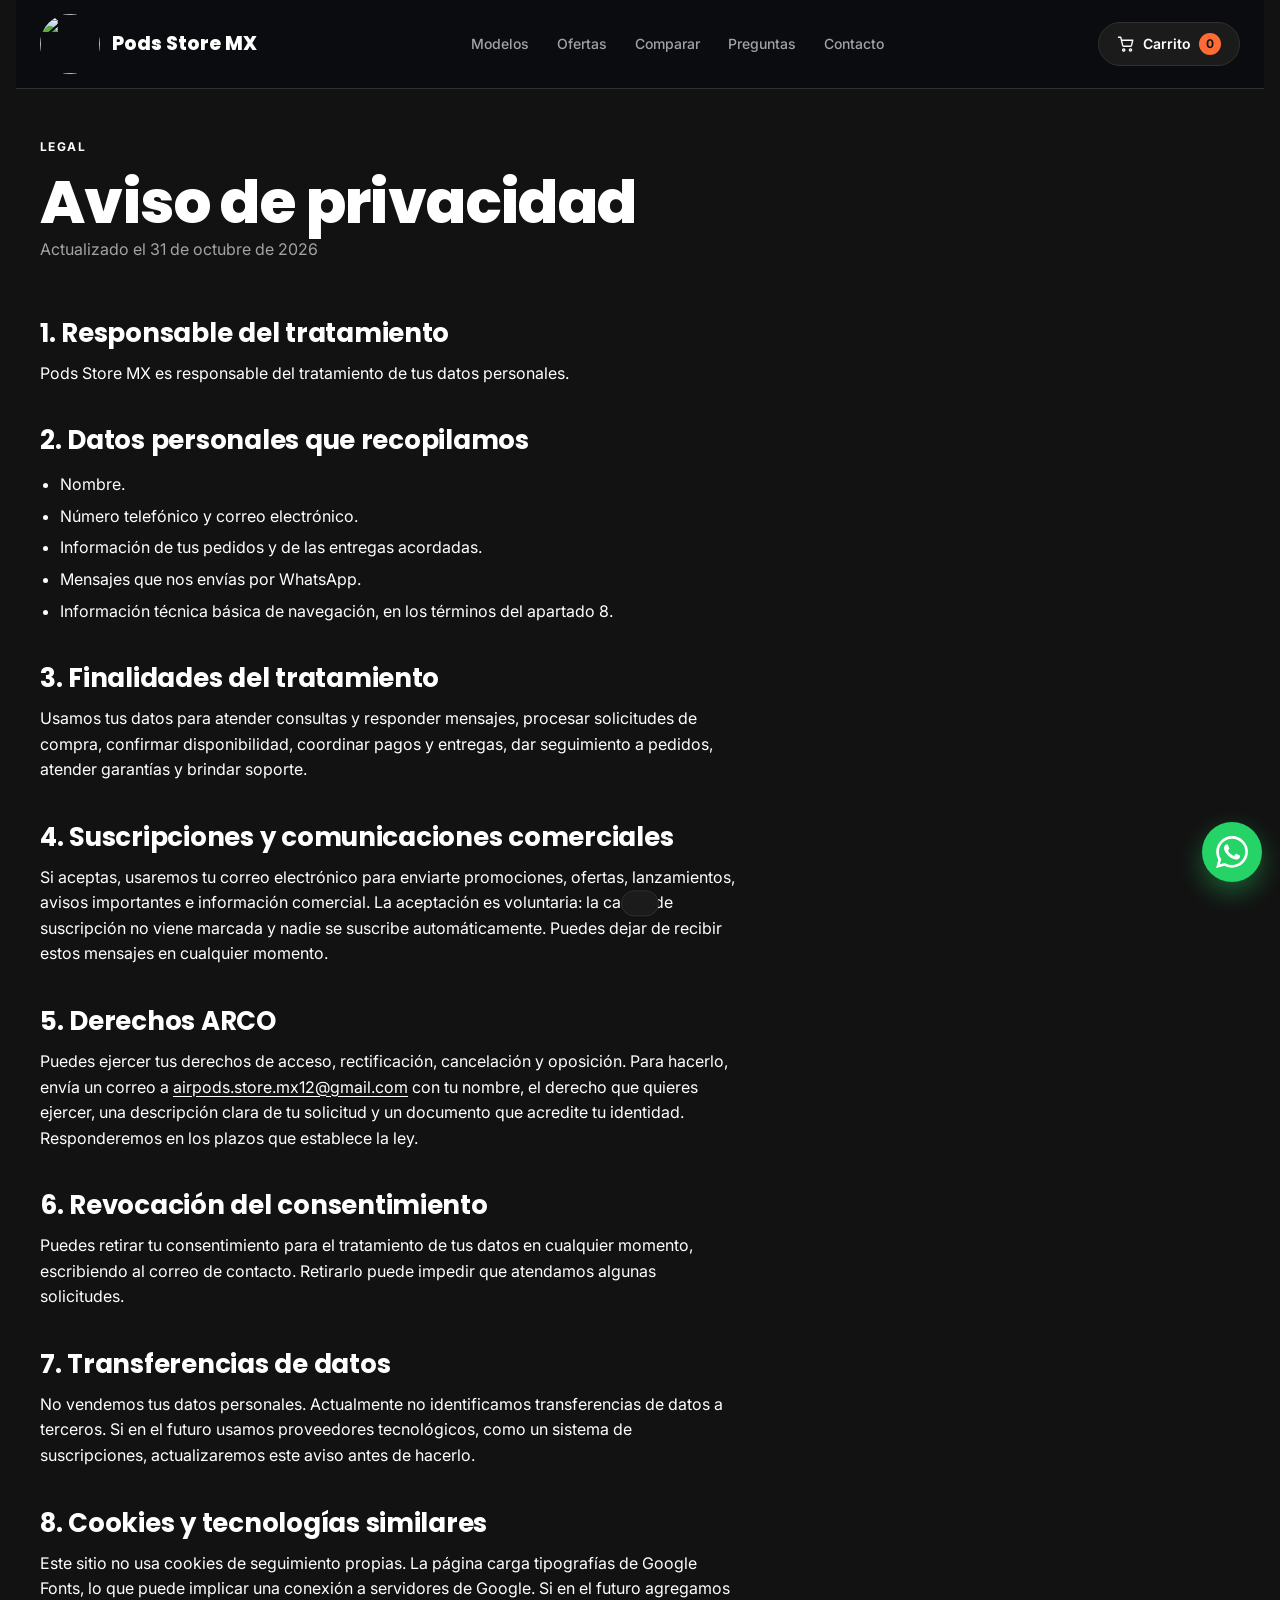
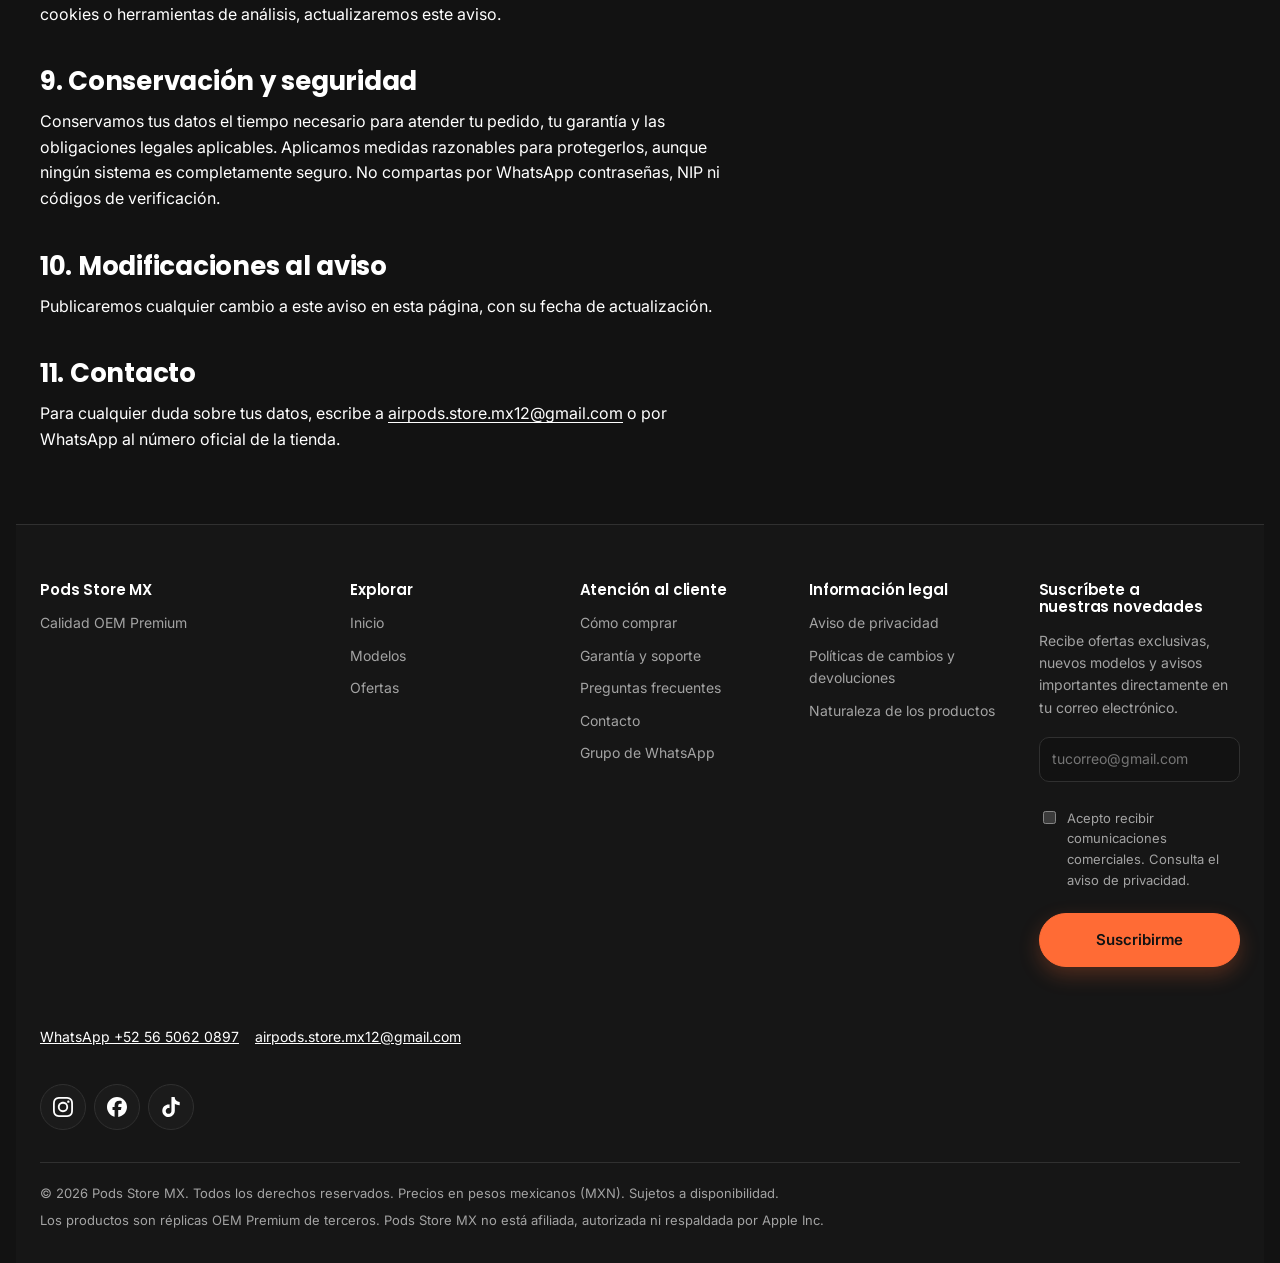
==== privacidad.html @ adb95828 "Primer commit: subiendo proyecto inicial" ====
<!doctype html>
<html lang="es">
<head>
  <meta charset="utf-8" />
  <meta name="viewport" content="width=device-width, initial-scale=1, viewport-fit=cover" />
  <meta name="description" content="Aviso de privacidad de Pods Store MX, con derechos ARCO y datos de contacto." />
  <meta name="robots" content="index, follow" />
  <meta name="theme-color" content="#121212" />
  <meta property="og:type" content="website" />
  <meta property="og:site_name" content="Pods Store MX" />
  <meta property="og:title" content="Aviso de privacidad | Pods Store MX" />
  <meta property="og:description" content="Aviso de privacidad de Pods Store MX, con derechos ARCO y datos de contacto." />
  <meta property="og:image" content="img/products/fondo.png" />
  <title>Aviso de privacidad | Pods Store MX</title>
  <link rel="preconnect" href="https://fonts.googleapis.com" />
  <link rel="preconnect" href="https://fonts.gstatic.com" crossorigin />
  <link href="https://fonts.googleapis.com/css2?family=Inter:wght@400;500;600;700&family=Poppins:wght@600;700;800&display=swap" rel="stylesheet" />
  <link rel="stylesheet" href="css/styles.css" />
  <link rel="icon" type="image/png" href="img/products/favicon.png" />
</head>
<body>

<a class="skip-link" href="#main">Saltar al contenido</a>

<header class="site-header top">
  <div class="wrap bar">
    <a class="brand" href="index.html"><img class="logo" src="img/products/airpods-img.jpeg" alt="" width="40" height="40" />Pods Store MX</a>
    <nav class="links" id="siteNav" aria-label="Principal">
      <a href="index.html#catalogo">Modelos</a>
      <a href="index.html#ofertas">Ofertas</a>
      <a class="js-wholesale" href="index.html#mayoreo" hidden>Mayoreo y menudeo</a>
      <a href="index.html#comparar">Comparar</a>
      <a href="index.html#preguntas">Preguntas</a>
      <a href="index.html#contacto">Contacto</a>
    </nav>
    <button class="cart-btn" id="openCart" aria-haspopup="dialog" aria-label="Abrir carrito"><svg viewBox="0 0 24 24" width="18" height="18" fill="none" stroke="currentColor" stroke-width="1.8" stroke-linecap="round" stroke-linejoin="round" aria-hidden="true"><circle cx="9" cy="20" r="1.5"/><circle cx="18" cy="20" r="1.5"/><path d="M2 3h3l2.6 11.2a1 1 0 0 0 1 .8h9.7a1 1 0 0 0 1-.8L21 7H6"/></svg><span>Carrito</span> <b id="cartCount">0</b></button>
    <button class="menu-btn" type="button" aria-controls="siteNav" aria-expanded="false" aria-label="Abrir menú">
      <span></span><span></span><span></span>
    </button>
  </div>
</header>

<main id="main">
  <div class="wrap">
    <header class="page-hero">
      <p class="eyebrow">Legal</p>
      <h1>Aviso de privacidad</h1>
      <p class="muted">Actualizado el 31 de octubre de 2026</p>
    </header>
    <article class="prose">
      <h2 id="responsable">1. Responsable del tratamiento</h2>
      <p>Pods Store MX es responsable del tratamiento de tus datos personales.</p>

      <h2 id="datos">2. Datos personales que recopilamos</h2>
      <ul>
        <li>Nombre.</li>
        <li>Número telefónico y correo electrónico.</li>
        <li>Información de tus pedidos y de las entregas acordadas.</li>
        <li>Mensajes que nos envías por WhatsApp.</li>
        <li>Información técnica básica de navegación, en los términos del apartado 8.</li>
      </ul>

      <h2 id="finalidades">3. Finalidades del tratamiento</h2>
      <p>Usamos tus datos para atender consultas y responder mensajes, procesar solicitudes de compra, confirmar disponibilidad, coordinar pagos y entregas, dar seguimiento a pedidos, atender garantías y brindar soporte.</p>

      <h2 id="publicidad">4. Suscripciones y comunicaciones comerciales</h2>
      <p>Si aceptas, usaremos tu correo electrónico para enviarte promociones, ofertas, lanzamientos, avisos importantes e información comercial. La aceptación es voluntaria: la casilla de suscripción no viene marcada y nadie se suscribe automáticamente. Puedes dejar de recibir estos mensajes en cualquier momento.</p>

      <h2 id="arco">5. Derechos ARCO</h2>
      <p>Puedes ejercer tus derechos de acceso, rectificación, cancelación y oposición. Para hacerlo, envía un correo a <a class="data-email-link" href="mailto:airpods.store.mx12@gmail.com">airpods.store.mx12@gmail.com</a> con tu nombre, el derecho que quieres ejercer, una descripción clara de tu solicitud y un documento que acredite tu identidad. Responderemos en los plazos que establece la ley.</p>

      <h2 id="revocacion">6. Revocación del consentimiento</h2>
      <p>Puedes retirar tu consentimiento para el tratamiento de tus datos en cualquier momento, escribiendo al correo de contacto. Retirarlo puede impedir que atendamos algunas solicitudes.</p>

      <h2 id="transferencias">7. Transferencias de datos</h2>
      <p>No vendemos tus datos personales. Actualmente no identificamos transferencias de datos a terceros. Si en el futuro usamos proveedores tecnológicos, como un sistema de suscripciones, actualizaremos este aviso antes de hacerlo.</p>

      <h2 id="cookies">8. Cookies y tecnologías similares</h2>
      <p>Este sitio no usa cookies de seguimiento propias. La página carga tipografías de Google Fonts, lo que puede implicar una conexión a servidores de Google. Si en el futuro agregamos cookies o herramientas de análisis, actualizaremos este aviso.</p>

      <h2 id="conservacion">9. Conservación y seguridad</h2>
      <p>Conservamos tus datos el tiempo necesario para atender tu pedido, tu garantía y las obligaciones legales aplicables. Aplicamos medidas razonables para protegerlos, aunque ningún sistema es completamente seguro. No compartas por WhatsApp contraseñas, NIP ni códigos de verificación.</p>

      <h2 id="modificaciones">10. Modificaciones al aviso</h2>
      <p>Publicaremos cualquier cambio a este aviso en esta página, con su fecha de actualización.</p>

      <h2 id="contacto">11. Contacto</h2>
      <p>Para cualquier duda sobre tus datos, escribe a <a class="data-email-link" href="mailto:airpods.store.mx12@gmail.com">airpods.store.mx12@gmail.com</a> o por WhatsApp al número oficial de la tienda.</p>

    </article>
  </div>
</main>

<footer class="site-footer">
  <div class="wrap">
    <div class="foot-cols">
      <div class="foot-col foot-brand">
        <h3>Pods Store MX</h3>
        <p>Calidad OEM Premium</p>
      </div>
      <nav class="foot-col" aria-labelledby="foot-explorar">
        <h3 id="foot-explorar">Explorar</h3>
        <a href="index.html">Inicio</a>
        <a href="index.html#catalogo">Modelos</a>
        <a href="index.html#ofertas">Ofertas</a>
        <a class="js-wholesale" href="index.html#mayoreo" hidden>Mayoreo y menudeo</a>
      </nav>
      <nav class="foot-col" aria-labelledby="foot-atencion">
        <h3 id="foot-atencion">Atención al cliente</h3>
        <a href="index.html#proceso">Cómo comprar</a>
        <a href="garantia.html">Garantía y soporte</a>
        <a href="index.html#preguntas">Preguntas frecuentes</a>
        <a href="index.html#contacto">Contacto</a>
        <a data-group href="#" target="_blank" rel="noopener" hidden>Grupo de WhatsApp</a>
      </nav>
      <nav class="foot-col" aria-labelledby="foot-legal">
        <h3 id="foot-legal">Información legal</h3>
        <a href="privacidad.html">Aviso de privacidad</a>
        <a href="terminos.html#devoluciones">Políticas de cambios y devoluciones</a>
        <a href="terminos.html#marca">Naturaleza de los productos</a>
      </nav>
      <form class="foot-col subscribe" id="subForm" novalidate>
        <h3>Suscríbete a nuestras novedades</h3>
        <p>Recibe ofertas exclusivas, nuevos modelos y avisos importantes directamente en tu correo electrónico.</p>
        <label class="sr-only" for="subEmail">Correo electrónico</label>
        <input id="subEmail" type="email" placeholder="tucorreo@gmail.com" autocomplete="email" />
        <label class="check"><input type="checkbox" id="subConsent" /><span>Acepto recibir comunicaciones comerciales. Consulta el <a href="privacidad.html">aviso de privacidad</a>.</span></label>
        <button class="btn primary block" type="submit">Suscribirme</button>
        <p class="sub-msg" id="subMsg" role="status" aria-live="polite"></p>
      </form>
    </div>
    <div class="foot-contact">
      <a data-wa href="#" target="_blank" rel="noopener">WhatsApp <span data-phone></span></a>
      <a data-email href="#" hidden></a>
    </div>
    <div class="foot-social" aria-label="Redes sociales">
          <a
            class="social-link"
            data-social="instagram"
            href="#"
            target="_blank"
            rel="noopener"
            aria-label="Instagram"
            title="Instagram"
            hidden
            ><svg viewBox="0 0 24 24" aria-hidden="true" focusable="false">
              <path
                d="M7.0301.084c-1.2768.0602-2.1487.264-2.911.5634-.7888.3075-1.4575.72-2.1228 1.3877-.6652.6677-1.075 1.3368-1.3802 2.127-.2954.7638-.4956 1.6365-.552 2.914-.0564 1.2775-.0689 1.6882-.0626 4.947.0062 3.2586.0206 3.6671.0825 4.9473.061 1.2765.264 2.1482.5635 2.9107.308.7889.72 1.4573 1.388 2.1228.6679.6655 1.3365 1.0743 2.1285 1.38.7632.295 1.6361.4961 2.9134.552 1.2773.056 1.6884.069 4.9462.0627 3.2578-.0062 3.668-.0207 4.9478-.0814 1.28-.0607 2.147-.2652 2.9098-.5633.7889-.3086 1.4578-.72 2.1228-1.3881.665-.6682 1.0745-1.3378 1.3795-2.1284.2957-.7632.4966-1.636.552-2.9124.056-1.2809.0692-1.6898.063-4.948-.0063-3.2583-.021-3.6668-.0817-4.9465-.0607-1.2797-.264-2.1487-.5633-2.9117-.3084-.7889-.72-1.4568-1.3876-2.1228C21.2982 1.33 20.628.9208 19.8378.6165 19.074.321 18.2017.1197 16.9244.0645 15.6471.0093 15.236-.005 11.977.0014 8.718.0076 8.31.0215 7.0301.0839m.1402 21.6932c-1.17-.0509-1.8053-.2453-2.2287-.408-.5606-.216-.96-.4771-1.3819-.895-.422-.4178-.6811-.8186-.9-1.378-.1644-.4234-.3624-1.058-.4171-2.228-.0595-1.2645-.072-1.6442-.079-4.848-.007-3.2037.0053-3.583.0607-4.848.05-1.169.2456-1.805.408-2.2282.216-.5613.4762-.96.895-1.3816.4188-.4217.8184-.6814 1.3783-.9003.423-.1651 1.0575-.3614 2.227-.4171 1.2655-.06 1.6447-.072 4.848-.079 3.2033-.007 3.5835.005 4.8495.0608 1.169.0508 1.8053.2445 2.228.408.5608.216.96.4754 1.3816.895.4217.4194.6816.8176.9005 1.3787.1653.4217.3617 1.056.4169 2.2263.0602 1.2655.0739 1.645.0796 4.848.0058 3.203-.0055 3.5834-.061 4.848-.051 1.17-.245 1.8055-.408 2.2294-.216.5604-.4763.96-.8954 1.3814-.419.4215-.8181.6811-1.3783.9-.4224.1649-1.0577.3617-2.2262.4174-1.2656.0595-1.6448.072-4.8493.079-3.2045.007-3.5825-.006-4.848-.0608M16.953 5.5864A1.44 1.44 0 1 0 18.39 4.144a1.44 1.44 0 0 0-1.437 1.4424M5.8385 12.012c.0067 3.4032 2.7706 6.1557 6.173 6.1493 3.4026-.0065 6.157-2.7701 6.1506-6.1733-.0065-3.4032-2.771-6.1565-6.174-6.1498-3.403.0067-6.156 2.771-6.1496 6.1738M8 12.0077a4 4 0 1 1 4.008 3.9921A3.9996 3.9996 0 0 1 8 12.0077"
              /></svg
          ></a>
          <a
            class="social-link"
            data-social="facebook"
            href="#"
            target="_blank"
            rel="noopener"
            aria-label="Facebook"
            title="Facebook"
            hidden
            ><svg viewBox="0 0 24 24" aria-hidden="true" focusable="false">
              <path
                d="M9.101 23.691v-7.98H6.627v-3.667h2.474v-1.58c0-4.085 1.848-5.978 5.858-5.978.401 0 .955.042 1.468.103a8.68 8.68 0 0 1 1.141.195v3.325a8.623 8.623 0 0 0-.653-.036 26.805 26.805 0 0 0-.733-.009c-.707 0-1.259.096-1.675.309a1.686 1.686 0 0 0-.679.622c-.258.42-.374.995-.374 1.752v1.297h3.919l-.386 2.103-.287 1.564h-3.246v8.245C19.396 23.238 24 18.179 24 12.044c0-6.627-5.373-12-12-12s-12 5.373-12 12c0 5.628 3.874 10.35 9.101 11.647Z"
              /></svg
          ></a>
          <a
            class="social-link"
            data-social="tiktok"
            href="#"
            target="_blank"
            rel="noopener"
            aria-label="TikTok"
            title="TikTok"
            hidden
            ><svg viewBox="0 0 24 24" aria-hidden="true" focusable="false">
              <path
                d="M12.525.02c1.31-.02 2.61-.01 3.91-.02.08 1.53.63 3.09 1.75 4.17 1.12 1.11 2.7 1.62 4.24 1.79v4.03c-1.44-.05-2.89-.35-4.2-.97-.57-.26-1.1-.59-1.62-.93-.01 2.92.01 5.84-.02 8.75-.08 1.4-.54 2.79-1.35 3.94-1.31 1.92-3.58 3.17-5.91 3.21-1.43.08-2.86-.31-4.08-1.03-2.02-1.19-3.44-3.37-3.65-5.71-.02-.5-.03-1-.01-1.49.18-1.9 1.12-3.72 2.58-4.96 1.66-1.44 3.98-2.13 6.15-1.72.02 1.48-.04 2.96-.04 4.44-.99-.32-2.15-.23-3.02.37-.63.41-1.11 1.04-1.36 1.75-.21.51-.15 1.07-.14 1.61.24 1.64 1.82 3.02 3.5 2.87 1.12-.01 2.19-.66 2.77-1.61.19-.33.4-.67.41-1.06.1-1.79.06-3.57.07-5.36.01-4.03-.01-8.05.02-12.07z"
              /></svg
          ></a>
        </div>
        
    <div class="foot-bottom">
      <p>© <span id="year">2026</span> Pods Store MX. Todos los derechos reservados. Precios en pesos mexicanos (MXN). Sujetos a disponibilidad.</p>
      <p>Los productos son réplicas OEM Premium de terceros. Pods Store MX no está afiliada, autorizada ni respaldada por Apple Inc.</p>
    </div>
  </div>
</footer>

<a class="wa-float" data-wa href="#" target="_blank" rel="noopener" aria-label="Escribir por WhatsApp">
  <svg viewBox="0 0 24 24" aria-hidden="true" focusable="false">
        <path
          d="M17.472 14.382c-.297-.149-1.758-.867-2.03-.967-.273-.099-.471-.148-.67.15-.197.297-.767.966-.94 1.164-.173.199-.347.223-.644.075-.297-.15-1.255-.463-2.39-1.475-.883-.788-1.48-1.761-1.653-2.059-.173-.297-.018-.458.13-.606.134-.133.298-.347.446-.52.149-.174.198-.298.298-.497.099-.198.05-.371-.025-.52-.075-.149-.669-1.612-.916-2.207-.242-.579-.487-.5-.669-.51-.173-.008-.371-.01-.57-.01-.198 0-.52.074-.792.372-.272.297-1.04 1.016-1.04 2.479 0 1.462 1.065 2.875 1.213 3.074.149.198 2.096 3.2 5.077 4.487.709.306 1.262.489 1.694.625.712.227 1.36.195 1.871.118.571-.085 1.758-.719 2.006-1.413.248-.694.248-1.289.173-1.413-.074-.124-.272-.198-.57-.347m-5.421 7.403h-.004a9.87 9.87 0 01-5.031-1.378l-.361-.214-3.741.982.998-3.648-.235-.374a9.86 9.86 0 01-1.51-5.26c.001-5.45 4.436-9.884 9.888-9.884 2.64 0 5.122 1.03 6.988 2.898a9.825 9.825 0 012.893 6.994c-.003 5.45-4.437 9.884-9.885 9.884m8.413-18.297A11.815 11.815 0 0012.05 0C5.495 0 .16 5.335.157 11.892c0 2.096.547 4.142 1.588 5.945L.057 24l6.305-1.654a11.882 11.882 0 005.683 1.448h.005c6.554 0 11.89-5.335 11.893-11.893a11.821 11.821 0 00-3.48-8.413Z"
        />
      </svg>
</a>

<div class="scrim" id="scrim"></div>
<aside class="drawer" id="drawer" role="dialog" aria-modal="true" aria-labelledby="drawerTitle">
  <header class="drawer-head">
    <h3 id="drawerTitle">Tu carrito</h3>
    <button class="close" id="closeCart">Cerrar</button>
  </header>
  <div class="lines" id="lines"></div>
  <div class="total"><span>Total estimado</span><span id="total">$0</span></div>
  <div class="field">
    <label for="name">Tu nombre</label>
    <input id="name" autocomplete="name" placeholder="Ej. Juan Pérez" />
  </div>
  <div class="field">
    <label for="note">Zona de entrega y nota</label>
    <textarea id="note" placeholder="Ej. Real del Valle, por la tarde"></textarea>
  </div>
  <p class="cart-note">Enviar tu carrito por WhatsApp no confirma automáticamente tu pedido. Se confirma únicamente cuando nuestro equipo verifique disponibilidad, precio final, forma de pago y entrega, y te envíe una confirmación expresa.</p>
  <a class="btn primary block" id="sendWa" href="#" target="_blank" rel="noopener" aria-disabled="true">Continuar por WhatsApp</a>
</aside>

<div class="toast" id="toast" role="status" aria-live="polite"></div>

<script src="js/config.js"></script>
<script src="js/app.js"></script>
</body>
</html>
---- css/styles.css ----
/* =========================================================
   Pods Store MX · hoja de estilos
   Paleta oscura: fondos negros, texto blanco, naranja solo para llamadas a la
   acción y verde solo para WhatsApp.
   ========================================================= */

:root {
  --bg: #0b0d10;
  --soft: #12151a;
  --surface: #1a1e25;
  --ink: #ffffff;
  --on-ink: #0b0d10;
  --on-accent: #0b0d10;
  --muted: #a4aab4;
  --line: #262b33;
  --accent: #ff6b35;
  --accent-hover: #ff8052;
  --wa: #25d366;
  --radius: 20px;
  --shadow-sm: 0 1px 2px rgba(0, 0, 0, 0.3);
  --shadow: 0 1px 2px rgba(0, 0, 0, 0.3), 0 14px 34px rgba(0, 0, 0, 0.45);
  --display: "Poppins", system-ui, -apple-system, "Segoe UI", sans-serif;
  --body: "Inter", system-ui, -apple-system, "Segoe UI", sans-serif;
  color-scheme: dark;
}

/* ===== Base ===== */
* {
  box-sizing: border-box;
}
html {
  scroll-behavior: smooth;
  scroll-padding-top: 88px;
}
body {
  margin: 0;
  background: var(--bg);
  color: var(--ink);
  font-family: var(--body);
  font-size: 16px;
  line-height: 1.6;
  padding-left: max(16px, env(safe-area-inset-left, 0px));
  padding-right: max(16px, env(safe-area-inset-right, 0px));
  overflow-x: hidden;
  -webkit-font-smoothing: antialiased;
}
img {
  max-width: 100%;
  display: block;
}
a {
  color: inherit;
}
button {
  font: inherit;
}
:focus-visible {
  outline: 3px solid var(--accent);
  outline-offset: 3px;
  border-radius: 8px;
}
[id] {
  scroll-margin-top: 88px;
}

.wrap {
  max-width: 1200px;
  margin: 0 auto;
}
.bar {
  display: flex;
  align-items: center;
  justify-content: space-between;
  gap: 16px;
}
h1,
h2,
h3 {
  font-family: var(--display);
  line-height: 1.15;
  margin: 0;
  letter-spacing: -0.01em;
  text-wrap: balance;
}
h1 {
  font-weight: 800;
}
h2 {
  font-weight: 700;
}
h3 {
  font-weight: 600;
}
p {
  margin: 0;
}
.eyebrow {
  font-size: 12px;
  font-weight: 700;
  letter-spacing: 0.12em;
  text-transform: uppercase;
  color: var(--ink);
  margin: 0;
}
.muted {
  color: var(--muted);
}

section {
  padding-block: 80px;
}
@media (max-width: 640px) {
  section {
    padding-block: 56px;
  }
}

.sr-only {
  position: absolute;
  width: 1px;
  height: 1px;
  padding: 0;
  margin: -1px;
  overflow: hidden;
  clip: rect(0, 0, 0, 0);
  white-space: nowrap;
  border: 0;
}
.skip-link {
  position: absolute;
  left: 16px;
  top: -60px;
  z-index: 100;
  background: var(--ink);
  color: var(--on-ink);
  padding: 10px 14px;
  border-radius: 10px;
  text-decoration: none;
  font-weight: 600;
}
.skip-link:focus {
  top: 12px;
}

/* ===== Botones ===== */
.btn {
  display: inline-flex;
  align-items: center;
  justify-content: center;
  gap: 10px;
  font-weight: 600;
  font-size: 15px;
  min-height: 48px;
  padding: 14px 24px;
  border-radius: 999px;
  text-decoration: none;
  border: 1.5px solid transparent;
  cursor: pointer;
  transition:
    transform 0.2s ease,
    background-color 0.2s ease,
    color 0.2s ease,
    box-shadow 0.2s ease;
}
.btn:hover {
  transform: translateY(-1px);
}
.btn.primary {
  background: var(--accent);
  border-color: var(--accent);
  color: var(--on-accent);
  box-shadow: 0 8px 20px rgba(255, 107, 53, 0.25);
}
.btn.primary:hover {
  background: var(--accent-hover);
  border-color: var(--accent-hover);
}
.btn.ghost {
  background: transparent;
  color: var(--ink);
  border-color: var(--line);
}
.btn.ghost:hover {
  background: var(--ink);
  color: var(--on-ink);
  border-color: var(--ink);
}
.btn.block {
  width: 100%;
}
.btn[aria-disabled="true"] {
  opacity: 0.45;
  pointer-events: none;
}

/* ===== Barra de anuncio ===== */
.announce {
  background: var(--ink);
  color: var(--on-ink);
  text-align: center;
  font-size: 13px;
  font-weight: 500;
  padding: 9px 16px;
}

/* ===== Encabezado ===== */
header.top {
  position: sticky;
  top: env(safe-area-inset-top, 0px);
  z-index: 20;
  background: rgba(11, 13, 16, 0.92);
  backdrop-filter: blur(12px);
  border-bottom: 1px solid var(--line);
}
header.top .bar {
  padding-block: 14px;
}
.brand {
  font-family: var(--display);
  font-weight: 800;
  font-size: 18px;
  text-decoration: none;
  white-space: nowrap;
}
.brand span {
  color: var(--accent);
}
.links {
  display: flex;
  gap: 28px;
  font-size: 14px;
  font-weight: 500;
}
.links a {
  text-decoration: none;
  color: var(--muted);
}
.links a:hover {
  color: var(--ink);
}
.cart-btn {
  display: inline-flex;
  align-items: center;
  gap: 8px;
  white-space: nowrap;
  text-decoration: none;
  background: var(--ink);
  color: var(--on-ink);
  border: 0;
  border-radius: 999px;
  padding: 10px 18px;
  font-weight: 600;
  font-size: 14px;
  cursor: pointer;
}
.cart-btn b {
  background: var(--accent);
  color: var(--on-accent);
  border-radius: 999px;
  min-width: 22px;
  height: 22px;
  display: inline-grid;
  place-items: center;
  font-size: 12px;
  padding: 0 6px;
}

/* Menú hamburguesa (aparece en móvil) */
.menu-btn {
  display: none;
  width: 44px;
  height: 44px;
  border: 1px solid var(--line);
  border-radius: 12px;
  background: var(--surface);
  cursor: pointer;
  flex-direction: column;
  justify-content: center;
  align-items: center;
  gap: 5px;
}
.menu-btn span {
  display: block;
  width: 18px;
  height: 2px;
  background: var(--ink);
  border-radius: 2px;
  transition:
    transform 0.2s ease,
    opacity 0.2s ease;
}
.menu-open .menu-btn span:nth-child(1) {
  transform: translateY(7px) rotate(45deg);
}
.menu-open .menu-btn span:nth-child(2) {
  opacity: 0;
}
.menu-open .menu-btn span:nth-child(3) {
  transform: translateY(-7px) rotate(-45deg);
}

@media (max-width: 900px) {
  .links {
    display: none;
  }
  .menu-btn {
    display: inline-flex;
  }
  .menu-open .links {
    display: flex;
    flex-direction: column;
    gap: 0;
    position: absolute;
    top: 100%;
    left: 0;
    right: 0;
    background: var(--surface);
    border-bottom: 1px solid var(--line);
    padding: 8px 16px 16px;
    box-shadow: 0 12px 24px rgba(16, 24, 40, 0.08);
  }
  .menu-open .links a {
    padding: 14px 4px;
    border-top: 1px solid var(--line);
    font-size: 16px;
    color: var(--ink);
  }
}

/* ===== Portada ===== */
.hero {
  padding-block: clamp(48px, 8vw, 104px);
}
.hero-grid {
  display: grid;
  grid-template-columns: repeat(auto-fit, minmax(min(100%, 360px), 1fr));
  gap: 48px;
  align-items: center;
}
.hero-text {
  min-width: 0;
}
.hero h1 {
  font-size: clamp(40px, 6vw, 72px);
  font-weight: 800;
  max-width: 14ch;
  margin-top: 14px;
}
.hero h1 em {
  font-style: normal;
  color: var(--accent);
}
.lead {
  font-size: clamp(16px, 1.8vw, 19px);
  color: var(--muted);
  max-width: 50ch;
  margin: 22px 0 32px;
}
.hero-actions {
  display: flex;
  flex-wrap: wrap;
  gap: 12px;
}
.hero-fig {
  margin: 0;
  min-width: 0;
  border-radius: 32px;
  overflow: hidden;
  aspect-ratio: 4 / 5;
  background: var(--soft);
  box-shadow: var(--shadow);
}
.hero-fig img {
  width: 100%;
  height: 100%;
  object-fit: contain;
  padding: 16px;
}
.oem-note {
  font-size: 13px;
  color: var(--muted);
  margin-top: 22px;
}
.oem-note a {
  color: var(--ink);
  font-weight: 600;
}

/* ===== Beneficios ===== */
.benefit-grid {
  display: grid;
  grid-template-columns: repeat(auto-fit, minmax(min(100%, 230px), 1fr));
  gap: 20px;
}
.benefit {
  background: var(--surface);
  border: 1px solid var(--line);
  border-radius: var(--radius);
  padding: 24px;
  display: grid;
  gap: 10px;
  box-shadow: var(--shadow-sm);
  min-width: 0;
}
.benefit-ico {
  width: 46px;
  height: 46px;
  border-radius: 14px;
  background: var(--soft);
  color: var(--ink);
  display: grid;
  place-items: center;
}
.benefit-ico svg {
  width: 22px;
  height: 22px;
}
.benefit h3 {
  font-size: 17px;
}
.benefit p {
  font-size: 14px;
  color: var(--muted);
}

/* ===== Encabezados de sección ===== */
.sec-head {
  display: flex;
  flex-wrap: wrap;
  align-items: end;
  justify-content: space-between;
  gap: 16px;
  margin-bottom: 36px;
}
.sec-head h2 {
  font-size: clamp(28px, 4vw, 44px);
  margin-top: 10px;
}
.sec-head .intro {
  max-width: 42ch;
  color: var(--muted);
}
.cta-row {
  display: flex;
  flex-wrap: wrap;
  align-items: center;
  justify-content: center;
  gap: 16px;
  margin-top: 44px;
  text-align: center;
}
.cta-row p {
  color: var(--muted);
  width: 100%;
}

/* ===== Filtros ===== */
.filters {
  display: flex;
  flex-wrap: wrap;
  gap: 8px;
  margin-bottom: 28px;
}
.chip {
  font-size: 14px;
  font-weight: 600;
  padding: 9px 18px;
  border-radius: 999px;
  cursor: pointer;
  background: var(--surface);
  color: var(--ink);
  border: 1px solid var(--line);
  transition:
    border-color 0.2s,
    background-color 0.2s;
}
.chip:hover {
  border-color: var(--ink);
}
.chip[aria-pressed="true"] {
  background: var(--ink);
  color: var(--on-ink);
  border-color: var(--ink);
}

/* ===== Catálogo ===== */
.grid {
  display: grid;
  grid-template-columns: repeat(auto-fill, minmax(min(100%, 270px), 1fr));
  gap: 24px;
}
.card {
  background: var(--surface);
  border: 1px solid var(--line);
  border-radius: var(--radius);
  padding: 14px 14px 20px;
  display: flex;
  flex-direction: column;
  gap: 12px;
  min-width: 0;
  box-shadow: var(--shadow-sm);
  transition:
    transform 0.25s ease,
    box-shadow 0.25s ease;
}
.card:hover {
  transform: translateY(-4px);
  box-shadow: var(--shadow);
}
.card-img {
  position: relative;
  aspect-ratio: 4 / 5;
  border-radius: 14px;
  overflow: hidden;
  background: var(--soft);
}
.slides {
  position: absolute;
  inset: 0;
}
.slides img {
  position: absolute;
  inset: 0;
  width: 100%;
  height: 100%;
  object-fit: contain;
  padding: 6px;
  opacity: 0;
  transition: opacity 0.8s ease;
}
.slides img.on {
  opacity: 1;
}
.dots {
  position: absolute;
  left: 0;
  right: 0;
  bottom: 10px;
  display: flex;
  justify-content: center;
  gap: 6px;
  z-index: 1;
}
.dot {
  width: 8px;
  height: 8px;
  padding: 0;
  border: 0;
  border-radius: 999px;
  cursor: pointer;
  background: rgba(255, 255, 255, 0.45);
  box-shadow: 0 0 0 1px rgba(0, 0, 0, 0.3);
  transition:
    width 0.3s ease,
    background-color 0.3s ease;
}
.dot.on {
  width: 22px;
  background: var(--ink);
}
.card .tag {
  font-size: 12px;
  font-weight: 600;
  color: var(--muted);
  padding: 0 4px;
}
.card h3 {
  font-size: 18px;
  padding: 0 4px;
}
.card h3 a {
  color: inherit;
  text-decoration: none;
}
.card h3 a:hover {
  text-decoration: underline;
}
.card > p:not(.tag) {
  font-size: 14px;
  color: var(--muted);
  padding: 0 4px;
}
.card-foot {
  margin-top: auto;
  display: flex;
  align-items: center;
  justify-content: space-between;
  gap: 10px;
  padding: 0 4px;
}
.price {
  font-family: var(--display);
  font-weight: 700;
  font-size: 22px;
  font-variant-numeric: tabular-nums;
  color: var(--ink);
}
.add {
  font-weight: 600;
  font-size: 14px;
  padding: 11px 16px;
  border-radius: 999px;
  border: 0;
  cursor: pointer;
  background: var(--accent);
  color: var(--on-accent);
  transition: background-color 0.2s ease;
}
.add:hover {
  background: var(--accent-hover);
}
.add.done {
  background: var(--ink);
  color: var(--on-ink);
}
.card-links {
  display: flex;
  flex-wrap: wrap;
  gap: 14px;
  padding: 0 4px;
}
.details-link {
  font-size: 14px;
  font-weight: 600;
  color: var(--ink);
  text-decoration: none;
}
.details-link:hover {
  text-decoration: underline;
}

/* ===== Prueba social ===== */
.reviews {
  background: var(--soft);
}
.ref-grid {
  display: grid;
  grid-template-columns: repeat(auto-fit, minmax(min(100%, 240px), 1fr));
  gap: 20px;
}
.shot {
  margin: 0;
  background: var(--surface);
  border: 1px solid var(--line);
  border-radius: var(--radius);
  padding: 10px;
  box-shadow: var(--shadow-sm);
  min-width: 0;
}
.shot img {
  width: 100%;
  height: auto;
  border-radius: 12px;
}
.rating {
  display: flex;
  align-items: center;
  gap: 6px;
  padding: 12px 6px 4px;
  font-size: 14px;
  color: var(--muted);
}
.rating strong {
  color: var(--ink);
  font-family: var(--display);
}
.stars {
  color: #f5a623;
  letter-spacing: 1px;
  font-size: 15px;
}
.empty-slot {
  margin: 0;
  padding: 28px;
  border-radius: var(--radius);
  border: 1px dashed var(--line);
  background: var(--surface);
  color: var(--muted);
  grid-column: 1 / -1;
}

/* ===== Comparar y recomendador ===== */
.help {
  background: var(--soft);
}
.help-grid {
  display: grid;
  grid-template-columns: repeat(auto-fit, minmax(min(100%, 340px), 1fr));
  gap: 32px;
  align-items: start;
}
.help h2 {
  font-size: clamp(28px, 4vw, 44px);
  margin: 10px 0 24px;
}
.table-wrap {
  overflow-x: auto;
  background: var(--surface);
  border: 1px solid var(--line);
  border-radius: var(--radius);
}
.compare {
  width: 100%;
  border-collapse: collapse;
  font-size: 14px;
  min-width: 440px;
}
.compare th,
.compare td {
  text-align: left;
  padding: 16px;
  border-bottom: 1px solid var(--line);
}
.compare thead th {
  font-size: 12px;
  text-transform: uppercase;
  letter-spacing: 0.06em;
  color: var(--muted);
  font-weight: 600;
}
.compare tbody th a {
  color: var(--ink);
  font-weight: 600;
  text-decoration: none;
}
.compare tbody th a:hover {
  text-decoration: underline;
}
.compare td {
  font-variant-numeric: tabular-nums;
}
.note {
  font-size: 13px;
  color: var(--muted);
  margin-top: 14px;
}
.assist {
  background: var(--surface);
  border: 1px solid var(--line);
  border-radius: var(--radius);
  padding: 28px;
  display: grid;
  gap: 10px;
  box-shadow: var(--shadow-sm);
  min-width: 0;
}
.assist h3 {
  font-size: 22px;
  margin-bottom: 6px;
}
.assist label {
  font-size: 14px;
  font-weight: 600;
  margin-top: 6px;
}
.assist select {
  font: inherit;
  color: var(--ink);
  background: var(--surface);
  border: 1px solid var(--line);
  border-radius: 12px;
  padding: 12px;
  width: 100%;
}
.assist .btn {
  margin-top: 10px;
}
.result {
  font-size: 15px;
  min-height: 1.5em;
  margin-top: 8px;
}

/* ===== Cómo comprar ===== */
.steps-title {
  font-size: clamp(28px, 4vw, 44px);
  margin: 10px 0 36px;
}
.steps {
  display: grid;
  grid-template-columns: repeat(auto-fit, minmax(min(100%, 240px), 1fr));
  gap: 24px;
}
.step {
  background: var(--surface);
  border: 1px solid var(--line);
  border-radius: var(--radius);
  padding: 28px;
  min-width: 0;
}
.step .n {
  font-family: var(--display);
  font-weight: 700;
  font-size: 14px;
  width: 38px;
  height: 38px;
  border-radius: 50%;
  background: var(--ink);
  color: var(--on-ink);
  display: grid;
  place-items: center;
}
.step h3 {
  font-size: 18px;
  margin: 18px 0 8px;
}
.step p {
  font-size: 14px;
  color: var(--muted);
}

/* ===== Qué debes saber y preguntas ===== */
.info h2,
.faq h2 {
  font-size: clamp(28px, 4vw, 44px);
  margin: 10px 0 32px;
}
.info-grid {
  display: grid;
  grid-template-columns: repeat(auto-fit, minmax(min(100%, 230px), 1fr));
  gap: 18px;
}
.info-card {
  background: var(--soft);
  border-radius: var(--radius);
  padding: 22px;
  min-width: 0;
}
.info-card h3 {
  font-size: 17px;
  margin-bottom: 8px;
}
.info-card p {
  font-size: 14px;
  color: var(--muted);
}
.info-link {
  margin-top: 24px;
}
.info-link a {
  font-weight: 600;
  color: var(--ink);
}
.faq {
  background: var(--soft);
}
.faq-list {
  max-width: 820px;
  display: grid;
  gap: 12px;
}
.acc {
  background: var(--surface);
  border: 1px solid var(--line);
  border-radius: 16px;
  padding: 0 20px;
}
.acc summary {
  cursor: pointer;
  font-weight: 600;
  padding: 18px 0;
  list-style: none;
  display: flex;
  justify-content: space-between;
  align-items: center;
  gap: 16px;
}
.acc summary::-webkit-details-marker {
  display: none;
}
.acc summary::after {
  content: "+";
  font-size: 22px;
  font-weight: 400;
  line-height: 1;
}
.acc[open] summary::after {
  content: "−";
}
.acc p {
  padding-bottom: 18px;
  color: var(--muted);
  font-size: 15px;
}
.acc a {
  color: var(--ink);
  font-weight: 600;
}

/* ===== Contacto ===== */
.contact {
  background: var(--surface);
  color: var(--ink);
  border: 1px solid var(--line);
  border-radius: 32px;
  padding: clamp(32px, 5vw, 64px);
  display: grid;
  grid-template-columns: repeat(auto-fit, minmax(min(100%, 300px), 1fr));
  gap: 32px;
  align-items: center;
}
.contact h2 {
  font-size: clamp(28px, 4vw, 44px);
  margin-top: 10px;
}
.contact p {
  color: var(--muted);
  margin-top: 12px;
}
.contact .eyebrow {
  color: var(--accent);
}
.contact .copy {
  font-size: 14px;
}
.contact .btn {
  justify-self: start;
}

/* ===== Pie de página ===== */
.site-footer {
  background: var(--soft);
  border-top: 1px solid var(--line);
  padding-block: 56px 32px;
  font-size: 14px;
}
.foot-cols {
  display: grid;
  grid-template-columns: repeat(auto-fit, minmax(min(100%, 170px), 1fr));
  gap: 28px 24px;
}
.foot-col {
  display: flex;
  flex-direction: column;
  gap: 10px;
  min-width: 0;
}
.foot-col h3 {
  font-size: 15px;
  margin-bottom: 4px;
}
.foot-col a {
  text-decoration: none;
  color: var(--muted);
  overflow-wrap: anywhere;
}
.foot-col a:hover {
  color: var(--ink);
  text-decoration: underline;
}
.foot-social {
  display: flex;
  flex-wrap: wrap;
  gap: 8px;
  margin-top: 36px;
}
.foot-social a {
  text-decoration: none;
  color: var(--ink);
  font-weight: 600;
  font-size: 14px;
  border: 1px solid var(--line);
  background: var(--surface);
  border-radius: 999px;
  padding: 8px 16px;
}
.foot-social a:hover {
  border-color: var(--ink);
}
.foot-bottom {
  margin-top: 32px;
  padding-top: 20px;
  border-top: 1px solid var(--line);
  display: grid;
  gap: 6px;
  font-size: 13px;
  color: var(--muted);
}
.foot-bottom p {
  margin: 0;
}

/* ===== Botón flotante de WhatsApp ===== */
.wa-float {
  position: fixed;
  right: max(18px, env(safe-area-inset-right, 0px));
  bottom: max(18px, env(safe-area-inset-bottom, 0px));
  z-index: 35;
  width: 60px;
  height: 60px;
  border-radius: 50%;
  background: var(--wa);
  display: grid;
  place-items: center;
  box-shadow: 0 10px 26px rgba(37, 211, 102, 0.4);
  transition: transform 0.2s ease;
  animation: wa-pulse 2.6s ease-out infinite;
}
.wa-float:hover {
  transform: scale(1.06);
}
.wa-float svg {
  width: 32px;
  height: 32px;
  fill: #ffffff;
}
@keyframes wa-pulse {
  0% {
    box-shadow:
      0 0 0 0 rgba(37, 211, 102, 0.55),
      0 10px 26px rgba(37, 211, 102, 0.4);
  }
  70% {
    box-shadow:
      0 0 0 18px rgba(37, 211, 102, 0),
      0 10px 26px rgba(37, 211, 102, 0.4);
  }
  100% {
    box-shadow:
      0 0 0 0 rgba(37, 211, 102, 0),
      0 10px 26px rgba(37, 211, 102, 0.4);
  }
}

/* ===== Carrito ===== */
.scrim {
  position: fixed;
  inset: 0;
  background: rgba(17, 20, 24, 0.45);
  opacity: 0;
  pointer-events: none;
  transition: opacity 0.25s;
  z-index: 40;
}
.scrim.open {
  opacity: 1;
  pointer-events: auto;
}
.drawer {
  position: fixed;
  top: 0;
  right: 0;
  bottom: 0;
  width: min(420px, 100%);
  background: var(--surface);
  z-index: 50;
  transform: translateX(105%);
  transition: transform 0.35s cubic-bezier(0.2, 0.7, 0.2, 1);
  display: flex;
  flex-direction: column;
  padding: max(20px, env(safe-area-inset-top, 0px))
    max(20px, env(safe-area-inset-right, 0px))
    max(20px, env(safe-area-inset-bottom, 0px))
    max(20px, env(safe-area-inset-left, 0px));
}
.drawer.open {
  transform: none;
}
.drawer-head {
  display: flex;
  justify-content: space-between;
  align-items: center;
  margin-bottom: 14px;
}
.drawer-head h3 {
  font-size: 22px;
}
.close {
  background: none;
  border: 1px solid var(--line);
  color: var(--ink);
  border-radius: 999px;
  padding: 6px 14px;
  cursor: pointer;
}
.lines {
  flex: 1;
  overflow-y: auto;
  display: flex;
  flex-direction: column;
  gap: 12px;
  min-height: 0;
}
.line {
  display: flex;
  justify-content: space-between;
  gap: 12px;
  padding-bottom: 12px;
  border-bottom: 1px solid var(--line);
}
.line small {
  color: var(--muted);
  display: block;
}
.num {
  font-variant-numeric: tabular-nums;
}
.qty {
  display: flex;
  align-items: center;
  gap: 8px;
  margin-top: 6px;
}
.qty button {
  width: 30px;
  height: 30px;
  border-radius: 50%;
  border: 1px solid var(--line);
  background: var(--surface);
  color: var(--ink);
  cursor: pointer;
}
.empty {
  color: var(--muted);
  margin: auto;
  text-align: center;
}
.total {
  display: flex;
  justify-content: space-between;
  font-family: var(--display);
  font-size: 20px;
  font-weight: 700;
  padding-block: 16px 14px;
  border-top: 1px solid var(--ink);
}
.field {
  display: grid;
  gap: 6px;
  margin-bottom: 12px;
}
.field label {
  font-size: 13px;
  font-weight: 600;
}
.field input,
.field textarea {
  font: inherit;
  color: var(--ink);
  background: var(--surface);
  border: 1px solid var(--line);
  border-radius: 12px;
  padding: 11px 12px;
  width: 100%;
}
.field textarea {
  min-height: 72px;
  resize: vertical;
}

.toast {
  position: fixed;
  left: 50%;
  bottom: max(20px, env(safe-area-inset-bottom, 0px));
  transform: translate(-50%, 140%);
  background: var(--ink);
  color: var(--on-ink);
  padding: 12px 18px;
  border-radius: 999px;
  font-weight: 600;
  font-size: 14px;
  max-width: calc(100% - 32px);
  z-index: 60;
  transition: transform 0.35s cubic-bezier(0.2, 0.7, 0.2, 1);
}
.toast.show {
  transform: translate(-50%, 0);
}

/* ===== Página de producto ===== */
.announce + header.top + main .crumbs {
  font-size: 13px;
  color: var(--muted);
  padding-block: 24px 8px;
  display: flex;
  flex-wrap: wrap;
  gap: 6px;
}
.crumbs {
  font-size: 13px;
  color: var(--muted);
  padding-block: 24px 8px;
  display: flex;
  flex-wrap: wrap;
  gap: 6px;
}
.crumbs a {
  color: var(--muted);
  text-decoration: none;
}
.crumbs a:hover {
  color: var(--ink);
  text-decoration: underline;
}
.crumbs span[aria-current] {
  color: var(--ink);
}

.product {
  padding-block: 16px 64px;
}
.pdp {
  display: grid;
  grid-template-columns: repeat(auto-fit, minmax(min(100%, 340px), 1fr));
  gap: 48px;
  align-items: start;
}
.gallery {
  min-width: 0;
  display: grid;
  gap: 14px;
}
.main-img {
  aspect-ratio: 4 / 5;
  border-radius: 28px;
  overflow: hidden;
  background: var(--soft);
}
.main-img img {
  width: 100%;
  height: 100%;
  object-fit: contain;
  padding: 12px;
}
.thumbs {
  display: grid;
  grid-template-columns: repeat(auto-fill, minmax(76px, 1fr));
  gap: 10px;
}
.thumb {
  padding: 0;
  border: 2px solid transparent;
  border-radius: 14px;
  overflow: hidden;
  cursor: pointer;
  aspect-ratio: 1;
  background: var(--soft);
}
.thumb.on {
  border-color: var(--ink);
}
.thumb img {
  width: 100%;
  height: 100%;
  object-fit: cover;
}

.buy {
  min-width: 0;
  display: flex;
  flex-direction: column;
  gap: 14px;
}
.buy h1 {
  font-size: clamp(32px, 4.6vw, 48px);
}
.buy .tag {
  font-size: 12px;
  font-weight: 700;
  letter-spacing: 0.1em;
  text-transform: uppercase;
  color: var(--muted);
  margin: 0;
}
.buy .price {
  font-family: var(--display);
  font-size: 30px;
  font-weight: 700;
  margin: 0;
}
.buy .muted {
  margin: -8px 0 0;
  font-size: 13px;
}
.qty-row {
  display: flex;
  align-items: center;
  justify-content: space-between;
  gap: 12px;
}
.qty-row label {
  font-weight: 600;
}
.qty-box {
  display: flex;
  align-items: center;
  border: 1px solid var(--line);
  border-radius: 999px;
  overflow: hidden;
  background: var(--surface);
}
.qty-box button {
  width: 44px;
  height: 44px;
  border: 0;
  background: transparent;
  color: var(--ink);
  font-size: 18px;
  cursor: pointer;
}
.qty-box input {
  width: 48px;
  text-align: center;
  border: 0;
  background: transparent;
  color: var(--ink);
  font: inherit;
  font-weight: 700;
  -moz-appearance: textfield;
}
.buy .btn.ghost {
  border-color: var(--line);
}
.buy .btn.ghost:hover {
  background: var(--soft);
  color: var(--ink);
  border-color: var(--line);
}
.note {
  font-size: 13px;
  color: var(--muted);
  margin: -6px 0 0;
  min-height: 1em;
}
.desc {
  margin-top: 6px;
}
.acc + .acc {
  margin-top: 0;
}
.buy .acc {
  border-radius: 0;
  border-width: 0 0 1px 0;
  padding: 0;
  background: transparent;
}
.buy .acc:first-of-type {
  border-top: 1px solid var(--line);
}
.buy .acc summary {
  padding: 16px 0;
}
.buy .acc p {
  padding-bottom: 16px;
}
.buy .acc a {
  color: var(--ink);
}

.related {
  background: var(--soft);
  border-top: 1px solid var(--line);
}
.related h2 {
  font-size: clamp(28px, 4vw, 40px);
  margin: 0 0 32px;
}

/* ===== Páginas de texto (términos) ===== */
.page-hero {
  padding-block: 48px 16px;
}
.page-hero h1 {
  font-size: clamp(36px, 6vw, 60px);
  margin-top: 12px;
}
.back {
  font-size: 14px;
  color: var(--muted);
  text-decoration: none;
  font-weight: 500;
}
.back:hover {
  color: var(--ink);
}
.prose {
  max-width: 70ch;
  padding-bottom: 72px;
}
.prose h2 {
  font-size: clamp(22px, 3vw, 26px);
  margin: 40px 0 12px;
}
.prose ul {
  padding-left: 20px;
}
.prose li {
  margin-bottom: 6px;
}
.prose .updated {
  color: var(--muted);
  font-size: 14px;
}
.prose .placeholder {
  background: rgba(255, 107, 53, 0.18);
  padding: 0 4px;
  border-radius: 4px;
}

/* ===== Movimiento reducido ===== */
@media (prefers-reduced-motion: reduce) {
  html {
    scroll-behavior: auto;
  }
  *,
  *::before,
  *::after {
    transition: none !important;
    animation: none !important;
  }
}

/* ===== Ajustes finales: portada con fondo, logo, aviso flotante ===== */
/* Logo tal cual viene (el círculo naranja ya está en la imagen) */
.brand {
  display: inline-flex;
  flex-direction: row;
  align-items: center;
  gap: 12px;
  font-size: 19px;
}
.brand .logo {
  width: 60px;
  height: 60px;
  object-fit: cover;
  flex: none;
  border-radius: 50%;
  border: 0;
  box-shadow: none;
}
@media (max-width: 640px) {
  .brand {
    font-size: 16px;
    gap: 10px;
  }
  .brand .logo {
    width: 48px;
    height: 48px;
  }
}
.hero {
  position: relative;
  isolation: isolate;
  display: flex;
  align-items: flex-end;
  min-height: min(88vh, 760px);
  padding-top: clamp(120px, 20vh, 200px);
  padding-bottom: 0;
  background: var(--bg) url("../img/products/fondo.png") center / cover
    no-repeat;
}
.hero::before {
  content: "";
  position: absolute;
  inset: 0;
  z-index: -1;
  background: linear-gradient(
    180deg,
    rgba(11, 13, 16, 0.15) 0%,
    rgba(11, 13, 16, 0.6) 50%,
    rgba(11, 13, 16, 0.97) 100%
  );
}
.hero-content {
  padding-bottom: clamp(40px, 7vw, 80px);
}
.hero h1 {
  font-size: clamp(40px, 7vw, 84px);
  max-width: 14ch;
}
.hero .eyebrow {
  color: var(--accent);
}
.hero .lead {
  color: #d6dae1;
}
.hero .oem-note {
  color: #c3c8d0;
}
.hero .oem-note a {
  color: var(--ink);
}

.notice {
  position: fixed;
  left: max(16px, env(safe-area-inset-left, 0px));
  bottom: max(18px, env(safe-area-inset-bottom, 0px));
  z-index: 30;
  display: flex;
  align-items: center;
  gap: 12px;
  max-width: min(360px, calc(100% - 100px));
  background: var(--surface);
  border: 1px solid var(--line);
  border-radius: 16px;
  padding: 12px 10px 12px 16px;
  box-shadow: var(--shadow);
  font-size: 13px;
  color: var(--muted);
  line-height: 1.4;
}
.notice[hidden] {
  display: none;
}
.notice strong {
  color: var(--ink);
}
.notice-x {
  flex: none;
  width: 30px;
  height: 30px;
  border-radius: 50%;
  border: 1px solid var(--line);
  background: transparent;
  color: var(--ink);
  font-size: 18px;
  line-height: 1;
  cursor: pointer;
}
.notice-x:hover {
  border-color: var(--ink);
}

/* Fotos de modelo completas: el marco sigue la proporción de la foto y no recorta */
.slides img,
.main-img img {
  object-fit: contain;
}
.main-img {
  background: var(--soft);
}

/* Encabezado compacto en celular, sin desbordar 390 px */
@media (max-width: 480px) {
  header.top .bar {
    gap: 8px;
  }
  .brand {
    font-size: 15px;
    gap: 8px;
    min-width: 0;
    overflow: hidden;
    text-overflow: ellipsis;
  }
  .brand .logo {
    width: 34px;
    height: 34px;
    border-radius: 10px;
  }
  .cart-btn {
    padding: 9px 12px;
    font-size: 13px;
  }
  .menu-btn {
    width: 40px;
    height: 40px;
  }
}

/* Ajustes de color (sin blanco sólido) y alineación de la portada */
.hero-content {
  width: 100%;
}
.cart-btn {
  background: var(--surface);
  color: var(--ink);
  border: 1px solid var(--line);
}
.chip[aria-pressed="true"] {
  background: var(--accent);
  color: var(--on-accent);
  border-color: var(--accent);
}
.toast {
  background: var(--surface);
  color: var(--ink);
  border: 1px solid var(--line);
}
.add.done {
  background: var(--surface);
  color: var(--ink);
  border: 1px solid var(--ink);
}
.step .n {
  background: var(--surface);
  color: var(--ink);
  border: 1px solid var(--line);
}
.btn.ghost:hover {
  background: var(--surface);
  color: var(--ink);
  border-color: var(--ink);
}
.skip-link {
  background: var(--accent);
  color: var(--on-accent);
}

/* Fotos de modelo: fondo borroso con la misma foto + foto nítida completa */
.card-img,
.main-img {
  background: #0b0d10;
}
.card-img::before,
.main-img::before {
  content: "";
  position: absolute;
  inset: -24px;
  z-index: 0;
  background: var(--bg, none) center / cover no-repeat;
  filter: blur(22px) brightness(0.5) saturate(1.1);
}
.slides {
  z-index: 1;
}
.slides img {
  padding: 0;
}
.main-img {
  position: relative;
  isolation: isolate;
}
.main-img img {
  position: relative;
  z-index: 1;
  padding: 0;
}
.card-img {
  aspect-ratio: 4 / 5;
}

/* ===== Celular: portada completa y espaciado cómodo ===== */
@media (max-width: 640px) {
  body {
    font-size: 15px;
    line-height: 1.6;
  }

  /* La foto se muestra completa a todo el ancho (proporción 1672 x 941), sin recortes */
  .hero {
    margin: 0 -16px;
    padding: calc(100vw * 0.5628) 20px 0;
    min-height: 0;
    background: var(--bg) url("../img/products/fondo.png") center top / 100%
      auto no-repeat;
  }
  .hero::before {
    background: linear-gradient(
      180deg,
      transparent 0,
      transparent calc(100vw * 0.5628 - 120px),
      var(--bg) calc(100vw * 0.5628 + 10px)
    );
  }
  .hero-content {
    padding-bottom: 56px;
  }
  .hero h1 {
    font-size: 40px;
    max-width: none;
    margin-top: 12px;
  }
  .hero .lead {
    font-size: 16px;
    margin: 18px 0 24px;
  }
  .hero-actions {
    flex-direction: column;
  }
  .hero-actions .btn {
    width: 100%;
  }
  .oem-note {
    margin-top: 18px;
  }

  section {
    padding-block: 52px;
  }
  .sec-head {
    margin-bottom: 26px;
    gap: 12px;
  }
  .sec-head h2,
  .help h2,
  .info h2,
  .faq h2,
  .steps-title,
  .contact h2 {
    font-size: 30px;
  }
  .sec-head .intro {
    max-width: none;
  }
  .eyebrow {
    margin-bottom: 4px;
  }

  .benefit {
    padding: 20px;
  }
  .benefit p,
  .info-card p,
  .step p {
    line-height: 1.6;
  }

  .filters {
    gap: 8px;
    margin-bottom: 22px;
  }
  .chip {
    padding: 9px 16px;
  }

  .grid {
    grid-template-columns: 1fr;
    gap: 18px;
  }
  .card {
    padding: 12px 12px 18px;
    gap: 10px;
  }
  .card h3 {
    font-size: 19px;
    line-height: 1.3;
  }
  .card > p:not(.tag) {
    line-height: 1.55;
  }
  .card-foot {
    margin-top: 4px;
  }
  .card-links {
    gap: 10px 18px;
  }

  .cta-row {
    margin-top: 32px;
    gap: 12px;
  }
  .cta-row .btn {
    width: 100%;
  }

  .help-grid {
    gap: 26px;
  }
  .assist {
    padding: 22px;
  }
  .compare th,
  .compare td {
    padding: 12px;
  }
  .note {
    line-height: 1.5;
  }

  .steps {
    gap: 16px;
  }
  .step {
    padding: 22px;
  }

  .info-grid {
    gap: 14px;
  }
  .info-card {
    padding: 18px;
  }

  .acc summary {
    font-size: 15px;
    padding: 16px 0;
  }
  .acc p {
    font-size: 14px;
  }

  .ref-grid {
    gap: 16px;
  }
  .shot {
    padding: 8px;
  }

  .contact {
    padding: 28px 22px;
    gap: 22px;
    border-radius: 24px;
  }
  .contact .btn {
    width: 100%;
    justify-self: stretch;
  }

  .foot-cols {
    grid-template-columns: 1fr 1fr;
    gap: 26px 16px;
  }
  .foot-bottom {
    font-size: 12px;
  }

  .notice {
    font-size: 12px;
    max-width: calc(100% - 96px);
    padding: 10px 8px 10px 12px;
  }

  /* Ficha de producto */
  .pdp {
    gap: 28px;
  }
  .main-img {
    aspect-ratio: 4 / 5;
    border-radius: 22px;
  }
  .buy {
    gap: 12px;
  }
  .buy h1 {
    font-size: 32px;
  }
  .buy .price {
    font-size: 26px;
  }
  .buy .btn {
    width: 100%;
  }
  .related {
    padding-block: 48px;
  }
  .related h2 {
    font-size: 26px;
    margin-bottom: 22px;
  }
}

/* Tarjetas sin carrusel (modelos relacionados): la foto va encima del fondo borroso */
.card-img {
  position: relative;
}
.card-img > img {
  position: absolute;
  inset: 0;
  width: 100%;
  height: 100%;
  object-fit: contain;
  z-index: 1;
  padding: 6px;
}
.card-img::before {
  z-index: 0;
}

/* Apartado de mejoras (opiniones de visitantes que se envían por WhatsApp) */
.feedback-form {
  display: grid;
  gap: 8px;
}
.feedback-form label {
  font-size: 14px;
  font-weight: 600;
  margin-top: 6px;
}
.feedback-form textarea,
.feedback-form input {
  font: inherit;
  color: var(--ink);
  background: var(--surface);
  border: 1px solid var(--line);
  border-radius: 12px;
  padding: 12px;
  width: 100%;
}
.feedback-form textarea {
  min-height: 84px;
  resize: vertical;
}
.feedback-form .btn {
  margin-top: 10px;
}
.feedback-intro {
  margin: 14px 0 0;
  color: var(--muted);
  max-width: 46ch;
}
/* Redes sociales: íconos oficiales (aparecen cuando la URL está en config.js) */
.foot-social .social-link {
  width: 46px;
  height: 46px;
  padding: 0;
  border-radius: 50%;
  display: inline-grid;
  place-items: center;
  background: var(--surface);
  border: 1px solid var(--line);
  color: var(--ink);
  text-decoration: none;
  transition:
    border-color 0.2s ease,
    background-color 0.2s ease,
    transform 0.2s ease;
}
.foot-social .social-link:hover {
  border-color: var(--accent);
  background: var(--accent);
  transform: translateY(-2px);
}
.foot-social .social-link svg {
  width: 20px;
  height: 20px;
  fill: currentColor;
}
.foot-social .social-link[hidden] {
  display: none;
}

/* =========================================================
   REDISEÑO Pods Store MX · paleta oscura premium y componentes nuevos
   ========================================================= */
:root {
  --bg: #121212;
  --soft: #161616;
  --surface: #1b1b1b;
  --line: #303030;
  --ink: #ffffff;
  --muted: #a3a3a3;
  --on-ink: #121212;
  --on-accent: #121212;
}
body { background: var(--bg); }
[hidden] { display: none !important; }

.site-header {
  position: sticky;
  top: 0;
  z-index: 50;
  background: rgba(18, 18, 18, 0.92);
  backdrop-filter: blur(10px);
  -webkit-backdrop-filter: blur(10px);
  border-bottom: 1px solid var(--line);
}

/* Disponibilidad */
.avail {
  display: inline-flex;
  align-items: center;
  gap: 6px;
  font-size: 13px;
  color: var(--muted);
}
.avail i {
  width: 8px;
  height: 8px;
  border-radius: 50%;
  background: #3ddc84;
  display: inline-block;
}
.avail.off i { background: #6b6b6b; }

.card-meta {
  display: flex;
  justify-content: space-between;
  align-items: center;
  gap: 8px;
  flex-wrap: wrap;
  margin: 10px 0 4px;
}

/* Ofertas */
.offer-badge {
  display: inline-block;
  font-size: 12px;
  color: var(--ink);
  border: 1px solid var(--line);
  border-radius: 999px;
  padding: 3px 10px;
  margin-bottom: 8px;
}
.price-wrap {
  display: flex;
  align-items: baseline;
  gap: 8px;
  flex-wrap: wrap;
}
.price-old {
  color: var(--muted);
  text-decoration: line-through;
  font-size: 14px;
}

/* Mayoreo y menudeo */
.mode-toggle {
  display: flex;
  gap: 8px;
  margin: 0 0 16px;
}
.whole-box {
  display: grid;
  gap: 12px;
  max-width: 720px;
  background: var(--surface);
  border: 1px solid var(--line);
  border-radius: 16px;
  padding: 20px;
}
.whole-box label { font-size: 14px; color: var(--muted); }
.whole-box select,
.whole-box input {
  background: var(--bg);
  color: var(--ink);
  border: 1px solid var(--line);
  border-radius: 10px;
  padding: 10px 12px;
  font: inherit;
}
.list-row {
  display: flex;
  justify-content: space-between;
  align-items: center;
  gap: 12px;
  padding: 14px 0;
  border-bottom: 1px solid var(--line);
}
.table-wrap { overflow-x: auto; }

/* Beneficios, pasos y avisos */
.benefits { padding: 8px 0 24px; }
.callouts {
  display: grid;
  gap: 12px;
  margin-top: 24px;
  max-width: 760px;
}
.callouts p {
  margin: 0;
  background: var(--surface);
  border: 1px solid var(--line);
  border-radius: 14px;
  padding: 16px;
  color: var(--muted);
}
.callouts strong { color: var(--ink); }
.lead-small { color: var(--muted); max-width: 640px; }

/* Carrito */
.cart-note {
  font-size: 13px;
  color: var(--muted);
  line-height: 1.5;
}
.remove {
  background: none;
  border: 1px solid var(--line);
  color: var(--muted);
  border-radius: 8px;
  padding: 4px 10px;
  font: inherit;
  font-size: 13px;
  cursor: pointer;
}
.remove:hover { color: var(--ink); border-color: var(--muted); }

/* Casillas */
.check {
  display: flex;
  gap: 8px;
  align-items: flex-start;
  font-size: 13px;
  color: var(--muted);
  cursor: pointer;
}
.check input { margin-top: 3px; accent-color: var(--accent); }

/* Comunidad de WhatsApp */
.community { padding: 40px 0; }
.community-box {
  display: flex;
  gap: 20px;
  align-items: center;
  flex-wrap: wrap;
  background: var(--surface);
  border: 1px solid var(--line);
  border-radius: 20px;
  padding: 28px;
}
.community-box > div { flex: 1 1 280px; }
.community-box h2 { margin: 4px 0 6px; font-size: 22px; }
.community-box p { color: var(--muted); margin: 0; }
.community-ico {
  width: 56px;
  height: 56px;
  border-radius: 50%;
  background: rgba(37, 211, 102, 0.12);
  display: grid;
  place-items: center;
  color: var(--wa);
  flex: 0 0 56px;
}
.community-ico svg { width: 28px; height: 28px; fill: currentColor; }
.soon { flex-basis: 100%; font-size: 14px; }

.feedback-intro { color: var(--muted); }

/* Pie de página en 5 columnas */
.foot-cols {
  display: grid;
  grid-template-columns: 1.4fr repeat(4, 1fr);
  gap: 28px;
}
.foot-brand h3 { margin-top: 0; }
.foot-brand p { color: var(--muted); font-size: 14px; }
.foot-contact {
  display: flex;
  gap: 16px;
  flex-wrap: wrap;
  margin: 24px 0 8px;
  font-size: 14px;
}
.foot-contact a { color: var(--ink); }
.data-email-link {
  color: var(--ink);
  text-decoration: underline;
  text-underline-offset: 3px;
}
.subscribe input[type="email"] {
  width: 100%;
  box-sizing: border-box;
  background: var(--bg);
  color: var(--ink);
  border: 1px solid var(--line);
  border-radius: 10px;
  padding: 10px 12px;
  margin: 8px 0 10px;
  font: inherit;
}
.subscribe p { font-size: 14px; color: var(--muted); }
.subscribe .check { margin: 6px 0 12px; }
.sub-msg {
  min-height: 1.2em;
  font-size: 13px;
  color: var(--muted);
  margin: 8px 0 0;
}
@media (max-width: 1100px) {
  .foot-cols { grid-template-columns: repeat(2, 1fr); }
  .foot-brand { grid-column: 1 / -1; }
}
@media (max-width: 560px) {
  .foot-cols { grid-template-columns: 1fr; }
  .community-box { padding: 22px; }
}
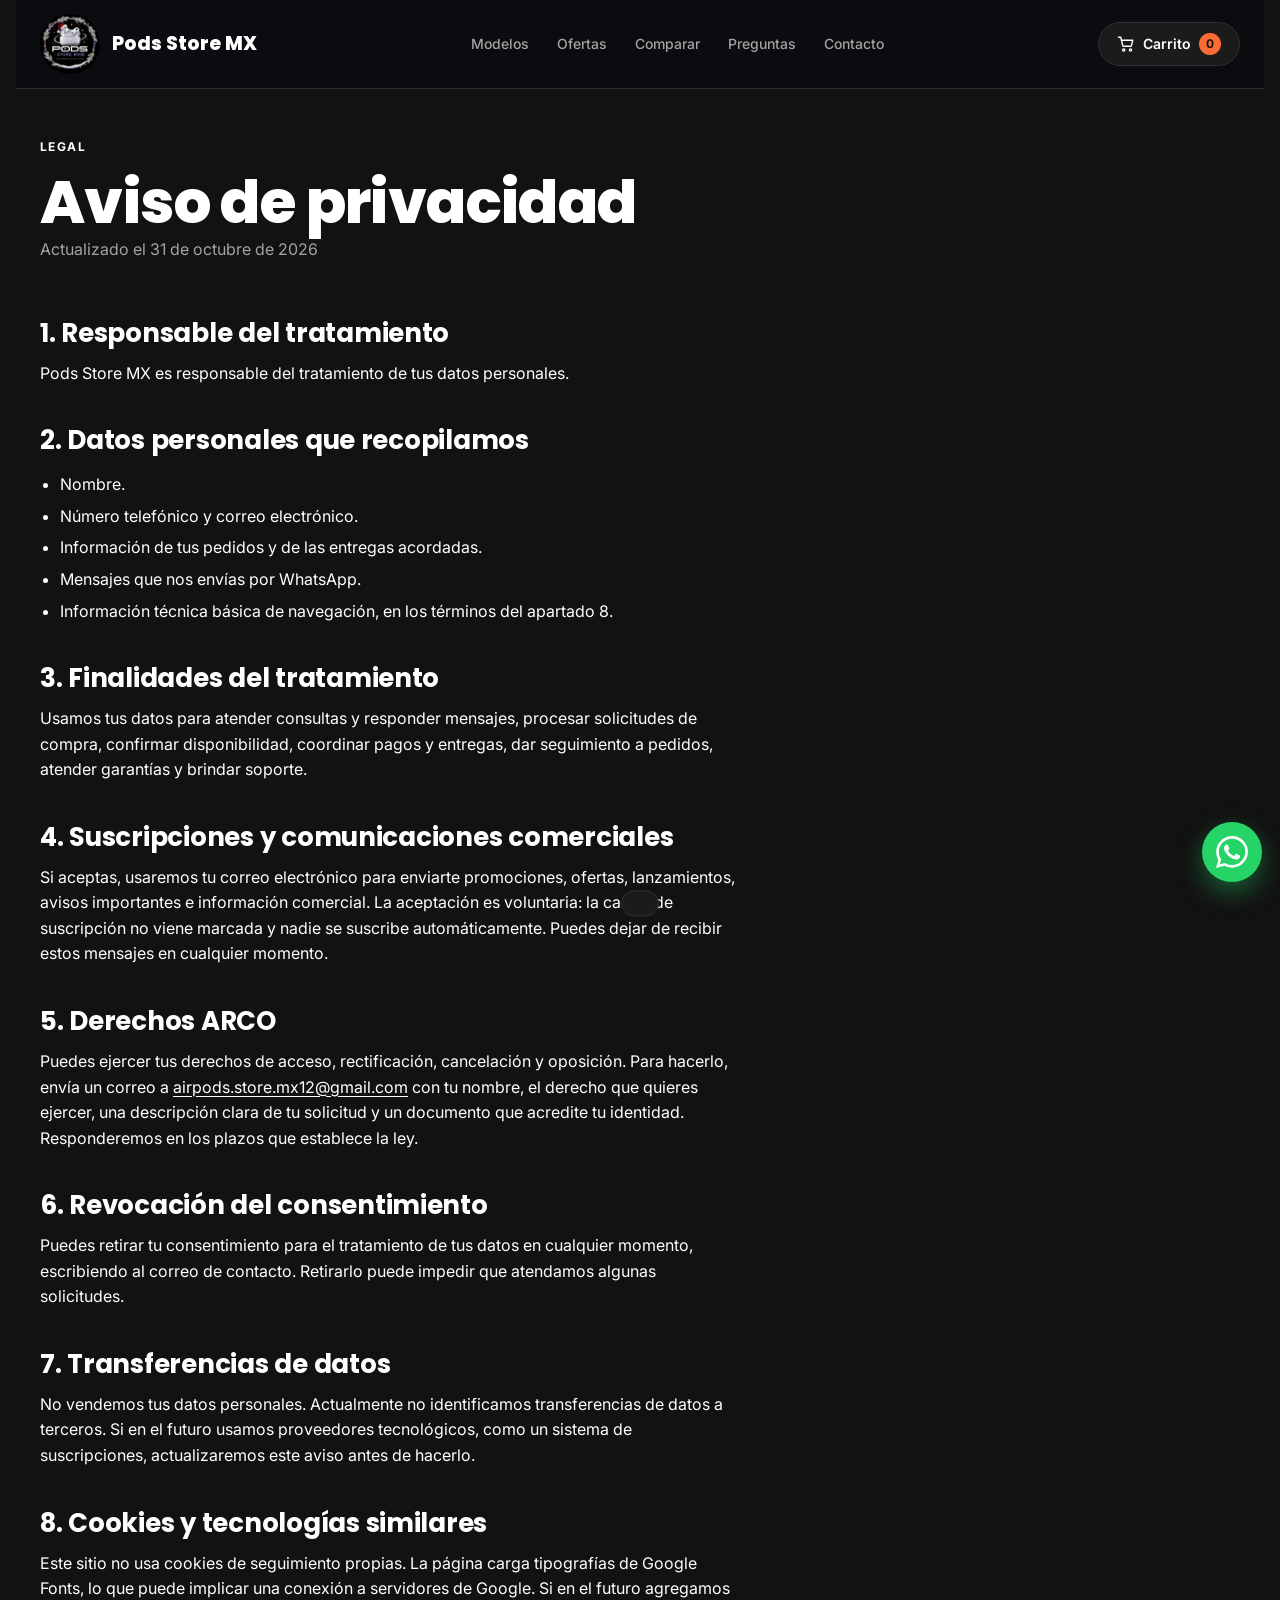
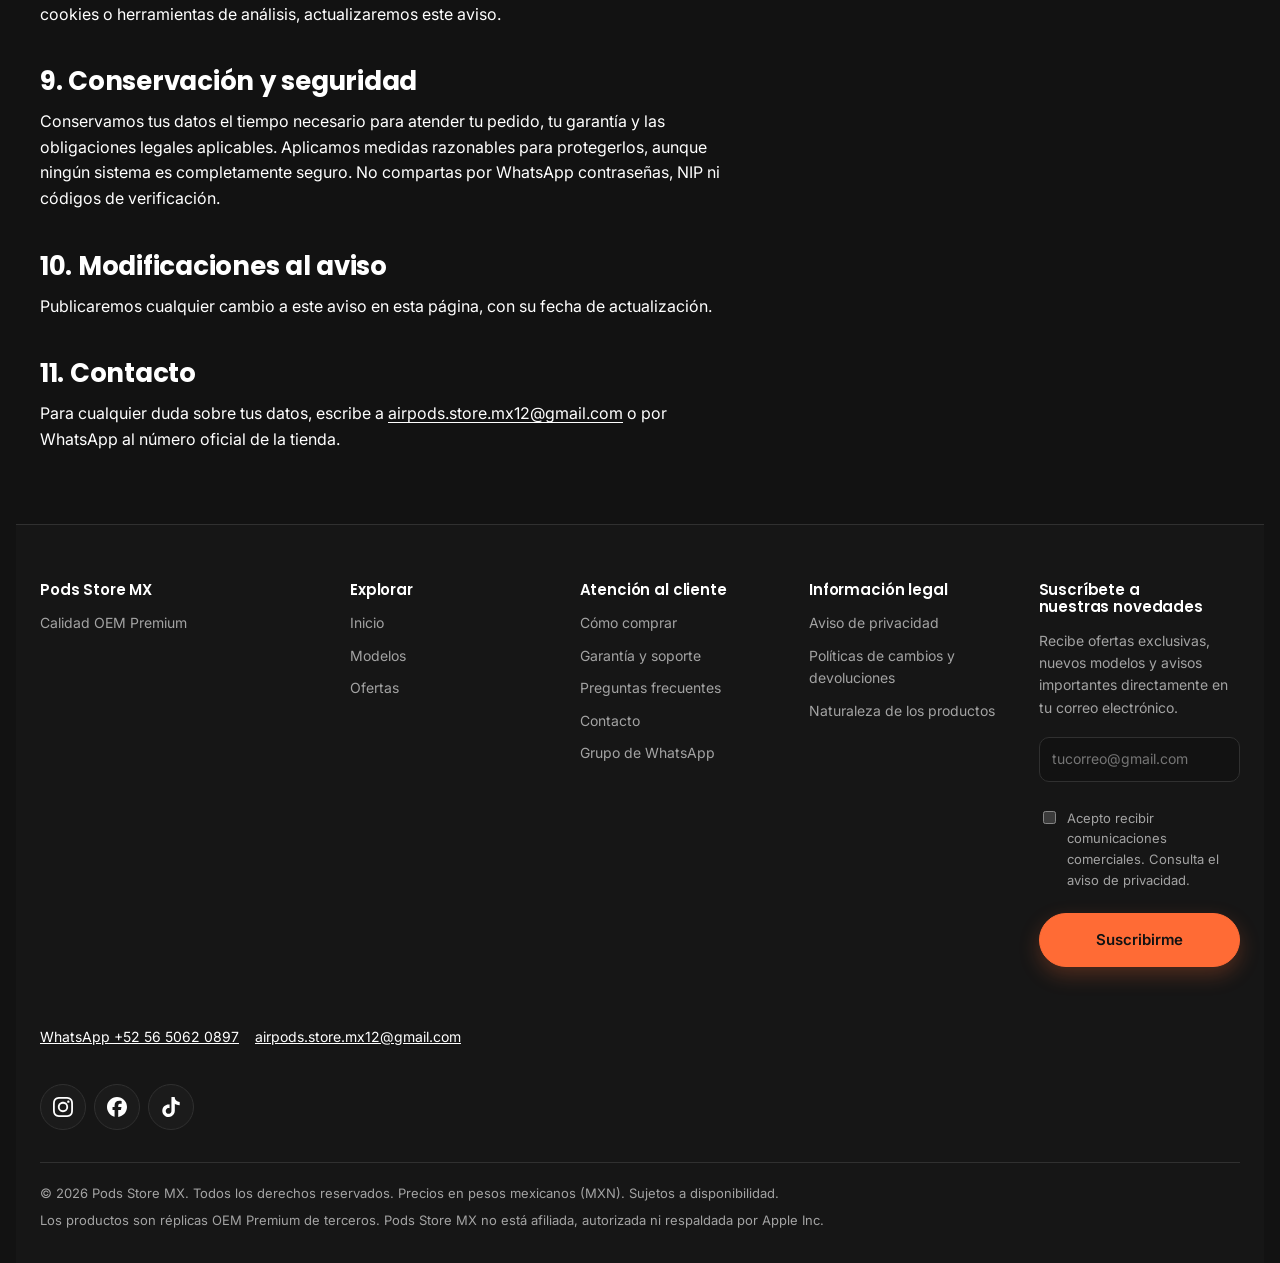
==== commit 66e39dd3: "favicon y log agregado" ====
--- a/privacidad.html
+++ b/privacidad.html
@@ -24,7 +24,7 @@
 
 <header class="site-header top">
   <div class="wrap bar">
-    <a class="brand" href="index.html"><img class="logo" src="img/products/airpods-img.jpeg" alt="" width="40" height="40" />Pods Store MX</a>
+    <a class="brand" href="index.html"><img class="logo" src="img/products/logoNavideño.jpg" alt="" width="40" height="40" />Pods Store MX</a>
     <nav class="links" id="siteNav" aria-label="Principal">
       <a href="index.html#catalogo">Modelos</a>
       <a href="index.html#ofertas">Ofertas</a>
